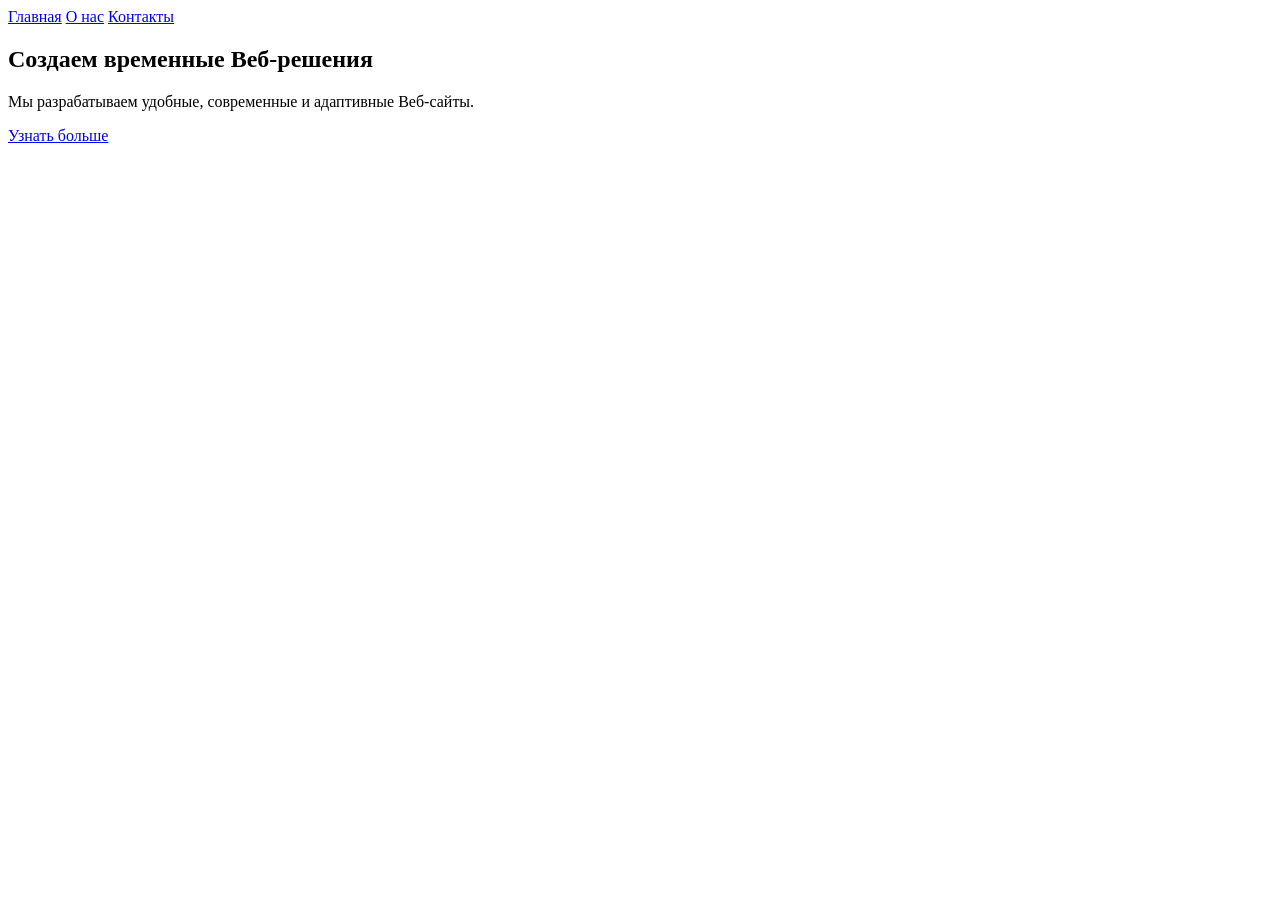
==== index.html @ 013b0653 "Initial commit" ====
<!DOCTYPE html>
<html lang="ru">
<head>
    <meta charset="UTF-8">
    <meta name="viewport" content="width=device-width, initial-scale=1.0">

    <title>WebStudio</title>

    <link rel="stylesheet" href="css/style.css">
    <link rel="stylesheet" href="css/responsive.css">

</head>
<body>

    <header>
        <nav>
            <a href="index.html">Главная</a>
            <a href="about.html">О нас</a>
            <a href="contacts.html">Контакты</a>
        </nav>
    </header>

    <main>
        <section>
            <h1>Создаем временные Веб-решения</h1>

            <p>
                Мы разрабатываем удобные, современные 
                и адаптивные Веб-сайты.
            </p>

            <a href="about.html">Узнать больше</a>

        </section>
    </main>

    <footer>
        
    </footer>
    
    <script src="js/script.js"></script>

</body>
</html>
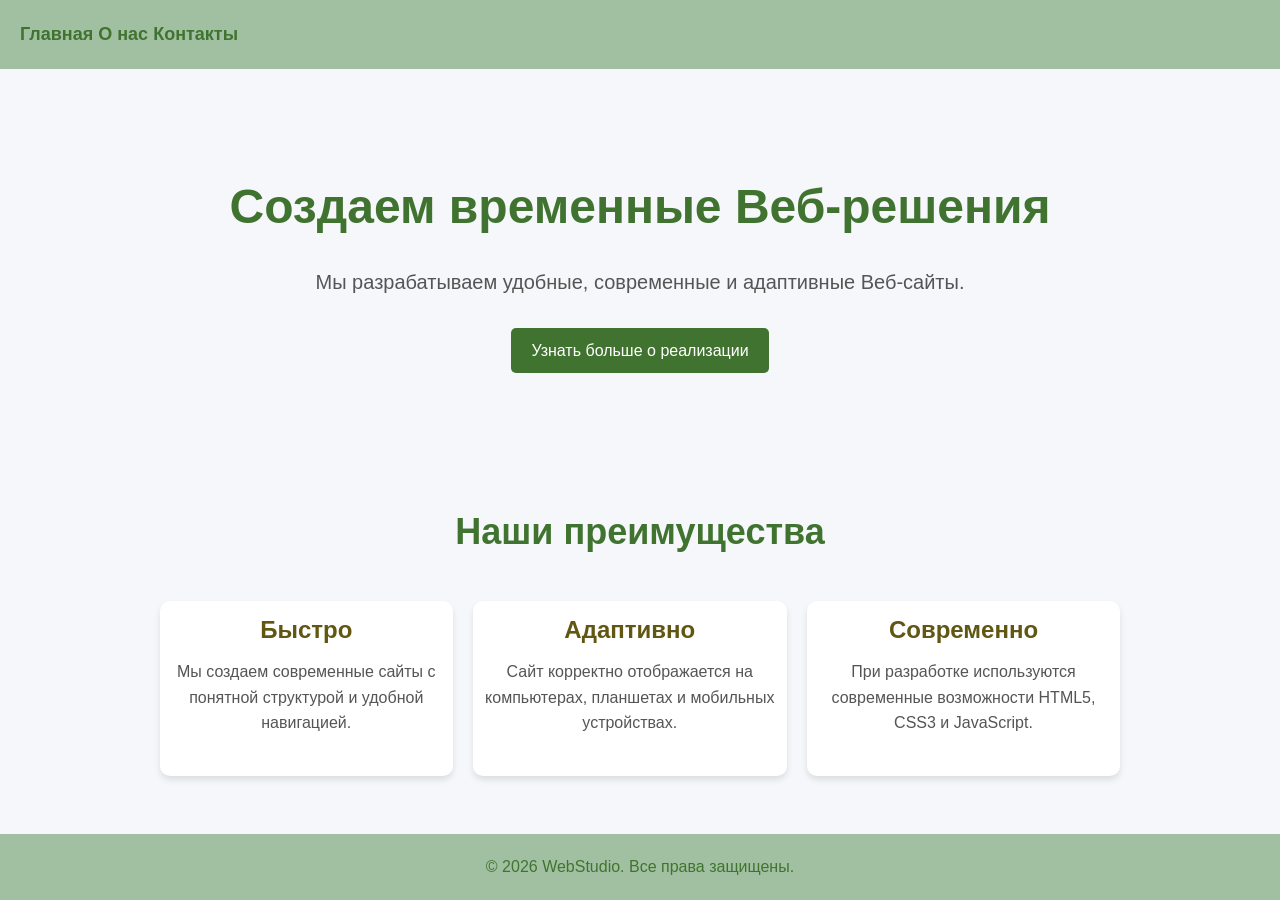
==== commit c87ad72d: "CSS update" ====
--- a/index.html
+++ b/index.html
@@ -14,9 +14,9 @@
 
     <header>
         <nav>
-            <a href="index.html">Главная</a>
-            <a href="about.html">О нас</a>
-            <a href="contacts.html">Контакты</a>
+            <a href="./index.html">Главная</a>
+            <a href="./about.html">О нас</a>
+            <a href="./contacts.html">Контакты</a>
         </nav>
     </header>
 
@@ -29,13 +29,37 @@
                 и адаптивные Веб-сайты.
             </p>
 
-            <a href="about.html">Узнать больше</a>
+            <a href="https://github.com/AmpiLima469">
+                Узнать больше о реализации</a>
+
+        </section>
+        <section class="advantages">
+            <h2>Наши преимущества</h2>
+
+            <div class="advantages-list">
+                <article class="advantage-card">
+                    <h3>Быстро</h3>
+                    <p>Мы создаем современные сайты
+                        с понятной структурой и удобной навигацией.
+                    </p>
+                </article>
+                <article class="advantage-card">
+                    <h3>Адаптивно</h3>
+                    <p>Сайт корректно отображается на компьютерах,
+                         планшетах и мобильных устройствах.</p>
+                </article>
+                <article class="advantage-card">
+                    <h3>Современно</h3>
+                    <p>При разработке используются современные 
+                        возможности HTML5, CSS3 и JavaScript.</p>
+                </article>
+            </div>
 
         </section>
     </main>
 
     <footer>
-        
+        <p>© 2026 WebStudio. Все права защищены.</p>
     </footer>
     
     <script src="js/script.js"></script>
--- a/css/style.css
+++ b/css/style.css
@@ -0,0 +1,114 @@
+* {
+    margin: 0;
+    padding: 0;
+    box-sizing: border-box;
+}
+
+body {
+    font-family: Arial, sans-serif;
+    background-color: #f5f7fA;
+    color: #222;
+    line-height: 1.6;
+    min-height: 100vh;
+    display: flex;
+    flex-direction: column;
+}
+
+main {
+    flex: 1;
+}
+
+header {
+    background-color: #a1c0a2;
+    padding: 20px ;
+}
+
+header nav {
+    font-size: 18px;
+}
+
+nav a{
+    color: #417330;
+    text-decoration: none;
+    font-weight: 600;
+    transition: 0.3s;
+} 
+
+nav a:hover {
+    color: #38a834;
+}
+
+section {
+    max-width: 1000px;
+    margin: 0 auto;
+    padding: 100px 20px;
+    text-align: center;
+}
+
+h1 {
+    font-size: 48px;
+    margin-bottom: 20px;
+    color: #417330;
+}
+
+section p {
+    font-size: 20px;
+    margin-bottom: 30px;
+    color: #555;
+}
+
+section a {
+    display: inline-block;
+    padding: 10px 20px;
+    background-color: #417330;
+    color: #fff;
+    text-decoration: none;
+    border-radius: 5px;
+    transition: 0.3s;
+}
+
+section a:hover {
+    background-color: #38a834;
+}
+
+footer {
+    background-color: #a1c0a2;
+    padding: 20px;
+    text-align: center;
+    color: #417330;
+}
+
+.advantages {
+    padding: 30px 20px;
+}
+.advantages h2 {
+    font-size: 36px;
+    margin-bottom: 40px;
+    color: #417330;
+    text-align: center;
+}
+.advantages-list {
+    display: flex;
+    justify-content: center;
+    gap: 20px;
+}
+.advantage-card {
+    background-color: #fff;
+    padding: 10px;
+    border-radius: 10px;
+    box-shadow: 0 4px 6px rgba(0, 0, 0, 0.1);
+    text-align: center;
+    transition: transform 0.3s;
+}
+.advantage-card:hover {
+    transform: translateY(-5px);
+}
+.advantage-card h3 {
+    font-size: 24px;
+    margin-bottom: 10px;
+    color: #615612;
+}
+.advantage-card p {
+    font-size: 16px;
+    color: #555;
+}
--- a/css/responsive.css
+++ b/css/responsive.css
@@ -0,0 +1,43 @@
+@media (max-width: 768px) {
+
+    nav {
+        gap: 15px;
+    }
+
+    nav a {
+        font-size: 16px;
+    }
+
+    section {
+        padding: 70px 20px;
+    }
+
+    h1 {
+        font-size: 36px;
+    }
+
+    section p {
+        font-size: 18px;
+    }
+}
+
+@media (max-width: 480px) {
+
+    nav {
+        flex-direction: column;
+        align-items: center;
+    }
+
+    h1 {
+        font-size: 30px;
+    }
+
+    section p {
+        font-size: 16px;
+    }
+
+    section a {
+        font-size: 16px;
+        padding: 12px 22px;
+    }
+}
